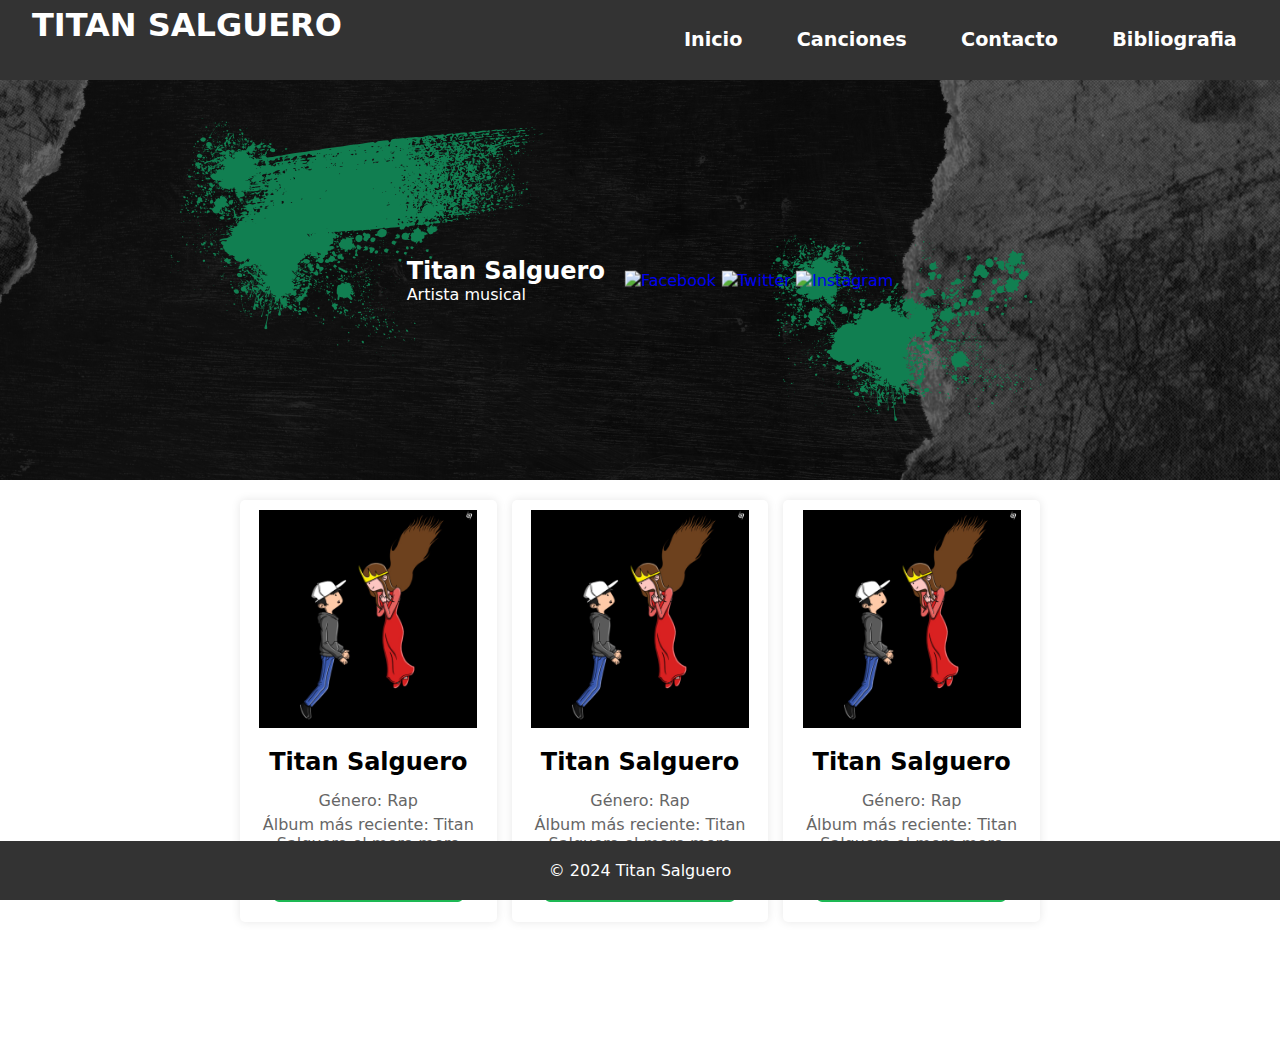
==== index.html @ 24843324 "Update index.html" ====
<!DOCTYPE html>
<html lang="en">

<head>
    <meta charset="UTF-8">
    <meta name="viewport" content="width=device-width, initial-scale=1.0">
    <title>Titan Salguero</title>
    <link rel="stylesheet" href="ca.css">
    <link rel="stylesheet" href="styles.css">
</head>

<body>

    <header class="header">
        <nav class="nanbar">
            <h1 class="logo">TITAN SALGUERO</h1>

            <label class="label_h" for="menu_h">
                <svg xmlns="http://www.w3.org/2000/svg" width="35" height="35" fill="currentColor" class="bi bi-list"
                    class="list_icon" viewBox="0 0 16 16">
                    <path fill-rule="evenodd"
                        d="M2.5 12a.5.5 0 0 1 .5-.5h10a.5.5 0 0 1 0 1H3a.5.5 0 0 1-.5-.5m0-4a.5.5 0 0 1 .5-.5h10a.5.5 0 0 1 0 1H3a.5.5 0 0 1-.5-.5m0-4a.5.5 0 0 1 .5-.5h10a.5.5 0 0 1 0 1H3a.5.5 0 0 1-.5-.5" />
                </svg>
            </label>

            <input class="menu_hi" type="checkbox" name="" id="menu_h">

            <ul class="ul_link">
                <li class="li_link">
                    <a href="index.html" class="link">Inicio</a>
                </li>

                <li class="li_link">
                    <a href="canciones.html" class="link">Canciones</a>
                </li>

                <li class="li_link">
                    <a href="conctacto.html" class="link">Contacto</a>

                </li>

                <li class="li_link">
                    <a href="/BIbliografia/bibliografia.html" class="link" class="link">Bibliografia</a>

                </li>


            </ul>

        </nav>
    </header>

    <div class="banner">
        <div class="overlay"></div>
        <div class="content">
            <div class="text">
                <h2>Titan Salguero</h2>
                <p> Artista musical </p>
            </div>
            <div class="artist-image">
                <!-- <img src="/imagenes/perfil.jpeg" alt="Imagen del artista">-->
            </div>

            <div class="social-icons">
                <a href="https://www.facebook.com/titansalguero?mibextid=ZbWKwL" class="social-icon"><img
                        src="/iconos/icons_facebook.png" alt="Facebook"></a>
                <a href="https://www.instagram.com/titansalguero/" class="social-icon"><img
                        src="/iconos/icons_instagra.png" alt="Twitter"></a>
                <a href="https://www.youtube.com/channel/UC2D58EfH7qLsdOOicUEoOFQ" class="social-icon"><img
                        src="/iconos/icons_youtube.png" alt="Instagram"></a>
            </div>

        </div>
    </div>



    <div class="albums-container">
        <div class="album">
            <div class="artist">
                <img src="imagenes/eres.jpeg" alt="Artista 1" class="artist-image">
                <div class="artist-info">
                    <h2>Titan Salguero</h2>
                    <p>Género: Rap</p>
                    <p>Álbum más reciente: Titan Salguero el mero mero</p>
                    <a href="canciones.html" class="button">Ver más</a>
                </div>
            </div>
        </div>

        <div class="album">
            <div class="artist">
                <img src="imagenes/eres.jpeg" alt="Artista 1" class="artist-image">
                <div class="artist-info">
                    <h2>Titan Salguero</h2>
                    <p>Género: Rap</p>
                    <p>Álbum más reciente: Titan Salguero el mero mero</p>
                    <a href="canciones.html" class="button">Ver más</a>
                </div>
            </div>
        </div>

        <div class="album">
            <div class="artist">
                <img src="imagenes/eres.jpeg" alt="Artista 1" class="artist-image">
                <div class="artist-info">
                    <h2>Titan Salguero</h2>
                    <p>Género: Rap</p>
                    <p>Álbum más reciente: Titan Salguero el mero mero</p>
                    <a href="canciones.html" class="button">Ver más</a>
                </div>
            </div>
        </div>

        <!--  Agrega más álbumes aquí si es necesario -->

    </div>

    <footer>
        <p>&copy; 2024 Titan Salguero</p>
    </footer>

</body>

</html>
---- ca.css ----
/* Estilos base para todos los dispositivos */
body {
    font-family: Arial, sans-serif;
    margin: 0;
    padding: 0;
    background-color: #f4f4f4;
}

.albums-container {
    display: flex;
    flex-wrap: wrap;
    justify-content: space-between;
    max-width: 800px;
    margin: 20px auto;
    margin-bottom: 100px;
}

.album {
    width: calc(50% - 10px);
    margin-bottom: 20px;
}

.artist {
    background-color: #fff;
    border-radius: 5px;
    box-shadow: 0 0 10px rgba(0, 0, 0, 0.1);
    overflow: hidden;
}

.artist-image {
    max-width: 85%;
    height: auto;
    display: block;
    margin: 10px auto 0;
}

.artist-info {
    padding: 10px;
    text-align: center;
}

.artist h2 {
    padding: 10px;
    text-align: center;
}

.artist p {
    margin-top: 5px;
    color: #666;
}

.button {
    display: block;
    width: 80%;
    margin: 10px auto;
    padding: 10px;
    background-color: #1DB954;
    color: white;
    text-decoration: none;
    border: none;
    border-radius: 5px;
}

.button:hover {
    background-color: #168f3f;
}

/* Estilos específicos para dispositivos móviles */
@media (max-width: 767px) {
    .album {
        width: 100%;
    }
}

/* Estilos específicos para tabletas */
@media (min-width: 768px) and (max-width: 1023px) {
    .album {
        width: calc(50% - 10px);
    }
}

/* Estilos específicos para computadoras */
@media (min-width: 1024px) {
    .album {
        width: calc(33.33% - 10px);
    }
}

/* Estilos para el banner */
.banner {
    position: relative;
    width: 100%;
    height: 400px;
    /* Altura del banner, ajusta según tu diseño */
    background-image: url('/imagenes/banner.png');
    /* Imagen de fondo del banner */
    background-size: cover;
    background-position: center;
}

.overlay {
    position: absolute;
    top: 0;
    left: 0;
    width: 100%;
    height: 100%;
    background-color: rgba(0, 0, 0, 0.5);
    /* Capa de superposición con transparencia */
}

.content {
    position: absolute;
    top: 50%;
    left: 50%;
    transform: translate(-50%, -50%);
    display: flex;
    align-items: center;
}

.text {
    color: #fff;
    padding: 20px;
    max-width: 50%;

    /* Ancho máximo del área de texto */
}

.artist-image {
    flex: 1;
    text-align: center;


}

.artist-image img {
    max-width: 50%;
    height: auto;
    border-radius: 50%;
    /* Para que la imagen del artista tenga bordes redondeados */
}
---- styles.css ----
:root {
    --color_primario: #333;
    --color_primario_suave: #8527c383;
    --color_blanco: #fff;
    --altura_header: 80px;
    --padding_left_rinht: 2rem;
    --ancho_maximo: 1200px;
}

* {
    margin: 0;
    padding: 0;
    box-sizing: border-box;
}

body {
    background-color: #fff;
    font-family: system-ui, -apple-system, BlinkMacSystemFont, 'Segoe UI', Roboto, Oxygen, Ubuntu, Cantarell, 'Open Sans', 'Helvetica Neue', sans-serif;
}

.header {
    height: var(--altura_header);
    background-color: var(--color_primario);
}

a {
    text-decoration: none;
}

ol,
ul {
    list-style: none;
}

.nanbar {
    height: 100%;
    display: flex;
    justify-content: space-between;
    align-items: center;
    flex-wrap: wrap;
    position: relative;
    padding: 0 var(--padding_left_rinht);
}

.menu_hi {
    display: none;
}

.menu_hi:checked+.ul_link {
    width: 100%;
}

.logo,
.label_h {
    color: var(--color_blanco);
    cursor: pointer;
}

.bi {}

.bi-list {}

.list_icon {}

.ul_link {
    width: 0;
    background-color: var(--color_primario);
    position: absolute;
    top: var(--altura_header);
    right: 0;
    overflow: hidden;
    height: calc(100vh - var(--altura_header));
    display: flex;
    flex-direction: column;
    justify-content: center;
    align-items: center;
    gap: 3rem;
    z-index: 1000;
    transition: all .3s;
}

.li_link {}

.link {
    font-size: 3.5em;
    color: var(--color_blanco);
    font-weight: bold;
}

@media(min-width: 768px) {
    .label_h {
        display: none;
    }

    .ul_link {
        position: static;
        width: auto;
        height: auto;
        flex-direction: row;
        gap: 2rem;
    }

    .link {
        font-size: 1.2rem;
        transition: all .3s;
        padding: .2rem .7rem;
    }

    .link:hover {
        background-color: #6b6565;
    }
}

.container {
    max-width: 800px;
    margin: 20px auto;
    padding: 20px;
    background-color: #fff;
    border-radius: 5px;
    box-shadow: 0 0 10px rgba(0, 0, 0, 0.1);
    margin-bottom: 100px;
}

h1 {
    text-align: center;
    margin-bottom: 30px;
    color: #333;
}

.song {
    margin-bottom: 20px;
    display: flex;
    align-items: center;
}

.song-image {
    width: 100px;
    margin-right: 20px;
}

.song-info {
    flex: 1;
}

.song h2 {
    margin-top: 0;
    margin-bottom: 5px;
    color: #333;
}

.song p {
    margin-top: 5px;
    color: #666;
}

.separator {
    margin-top: 20px;
    margin-bottom: 20px;
    border: none;
    border-top: 1px solid #ccc;
}

.spotify-link {
    display: block;
    width: 200px;
    margin: 0 auto;
    text-align: center;
    padding: 10px;
    background-color: #1DB954;
    color: white;
    text-decoration: none;
    border-radius: 5px;
}

.spotify-link:hover {
    background-color: #168f3f;
}

footer {
    background-color: #333;
    color: #fff;
    padding: 20px;
    text-align: center;
    position: fixed;
    width: 100%;
    bottom: 0;
}

@media screen and (max-width: 768px) {
    .container {
        margin-bottom: 100px;
        max-width: 90%;
        padding: 10px;
    }

    .song {
        flex-direction: column;
        text-align: center;
    }

    .song-image {
        margin-right: 0;
        margin-bottom: 10px;
    }

    .spotify-link {
        width: 100%;
    }
}
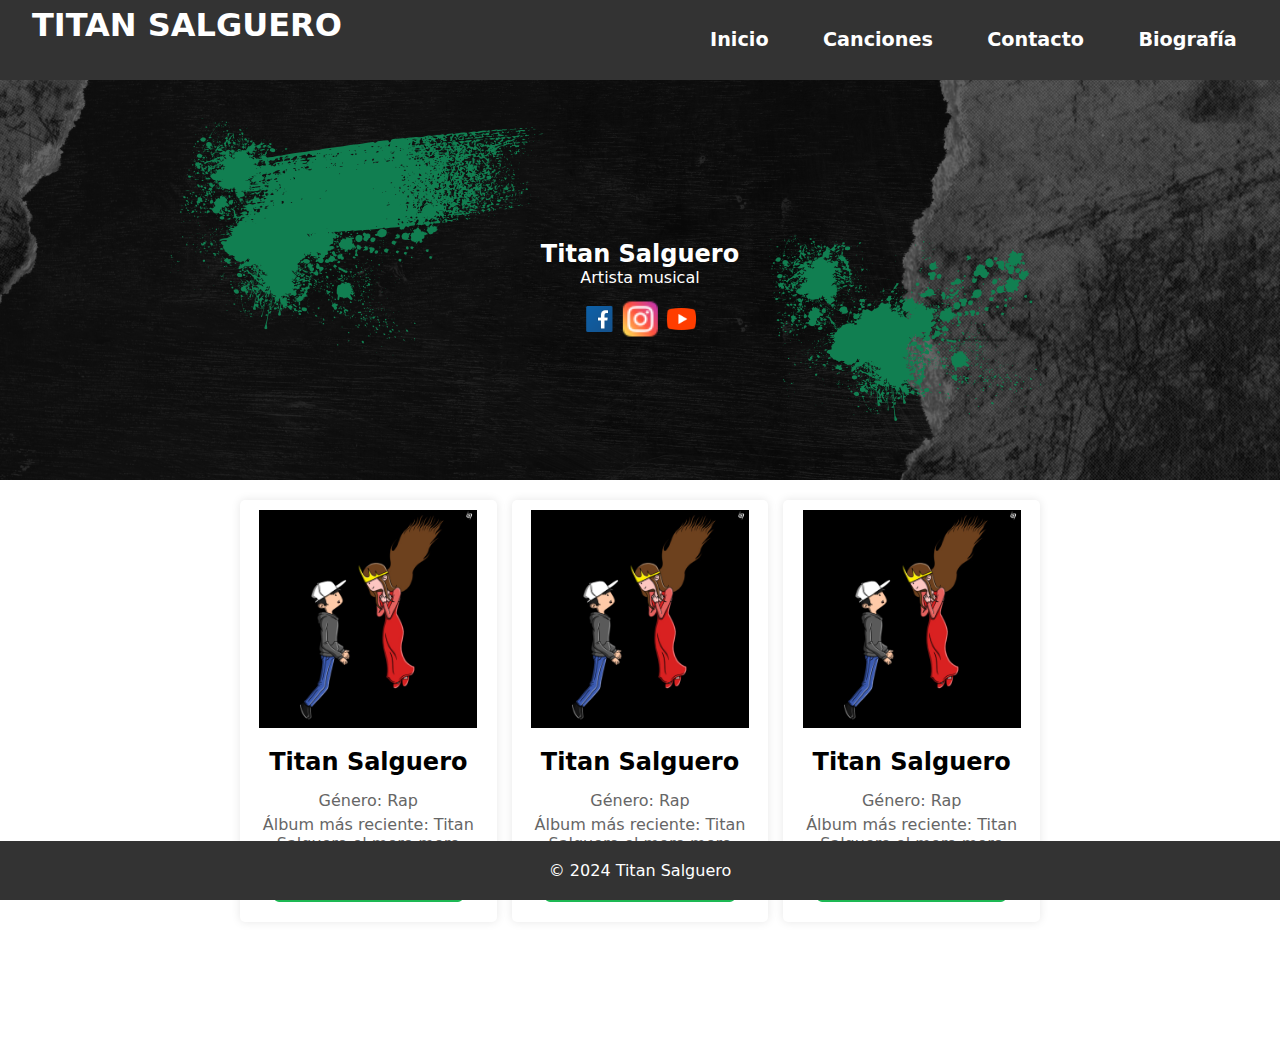
==== commit 637e8c29: "Update index.html" ====
--- a/index.html
+++ b/index.html
@@ -40,7 +40,7 @@
                 </li>
 
                 <li class="li_link">
-                    <a href="/BIbliografia/bibliografia.html" class="link" class="link">Bibliografia</a>
+                    <a href="/BIbliografia/bibliografia.html" class="link" class="link">Biografía</a>
 
                 </li>
 
--- a/ca.css
+++ b/ca.css
@@ -115,14 +115,21 @@
     transform: translate(-50%, -50%);
     display: flex;
     align-items: center;
+    display: flex;
+    flex-direction: column;
+    align-items: center;
+    text-align: center;
+
+
 }
 
 .text {
     color: #fff;
     padding: 20px;
-    max-width: 50%;
-
+    max-width: 100%;
     /* Ancho máximo del área de texto */
+    text-align: center;
+    /* Centrar horizontalmente */
 }
 
 .artist-image {
@@ -133,7 +140,7 @@
 }
 
 .artist-image img {
-    max-width: 50%;
+    max-width: 100%;
     height: auto;
     border-radius: 50%;
     /* Para que la imagen del artista tenga bordes redondeados */
--- a/styles.css
+++ b/styles.css
@@ -51,9 +51,11 @@
 }
 
 .logo,
+
 .label_h {
     color: var(--color_blanco);
     cursor: pointer;
+
 }
 
 .bi {}
@@ -69,20 +71,57 @@
     top: var(--altura_header);
     right: 0;
     overflow: hidden;
-    height: calc(100vh - var(--altura_header));
+    height: calc(150vh - var(--altura_header));
     display: flex;
     flex-direction: column;
     justify-content: center;
     align-items: center;
     gap: 3rem;
     z-index: 1000;
-    transition: all .3s;
-}
+    transition: all .2s;
+}
+
+.logo-container {
+    display: flex;
+    align-items: center;
+}
+
+
+/*iconos de las redes sociales*/
+
+.logo {
+    margin-right: 35px;
+    /* Ajusta el margen entre el logotipo y los iconos */
+}
+
+.social-icons {
+    display: flex;
+    justify-content: center;
+    /* Alinear horizontalmente */
+    margin-top: -15px;
+    /* Espacio entre el texto y los iconos */
+
+}
+
+.social-icon img {
+    width: 35px;
+    /* Establecer el ancho deseado */
+    height: 35px;
+    /* Establecer la altura deseada */
+    margin-right: 15px;
+    /* Ajusta el margen derecho según sea necesario */
+    margin-bottom: 10px;
+    /* Espacio entre los iconos */
+    margin: 0 3px;
+    /* Espacio entre los iconos */
+}
+
 
 .li_link {}
 
 .link {
-    font-size: 3.5em;
+    font-size: 2.5em;
+    /*tmaño del texto menu*/
     color: var(--color_blanco);
     font-weight: bold;
 }
@@ -110,6 +149,8 @@
         background-color: #6b6565;
     }
 }
+
+
 
 .container {
     max-width: 800px;
@@ -206,4 +247,4 @@
     .spotify-link {
         width: 100%;
     }
-}+}
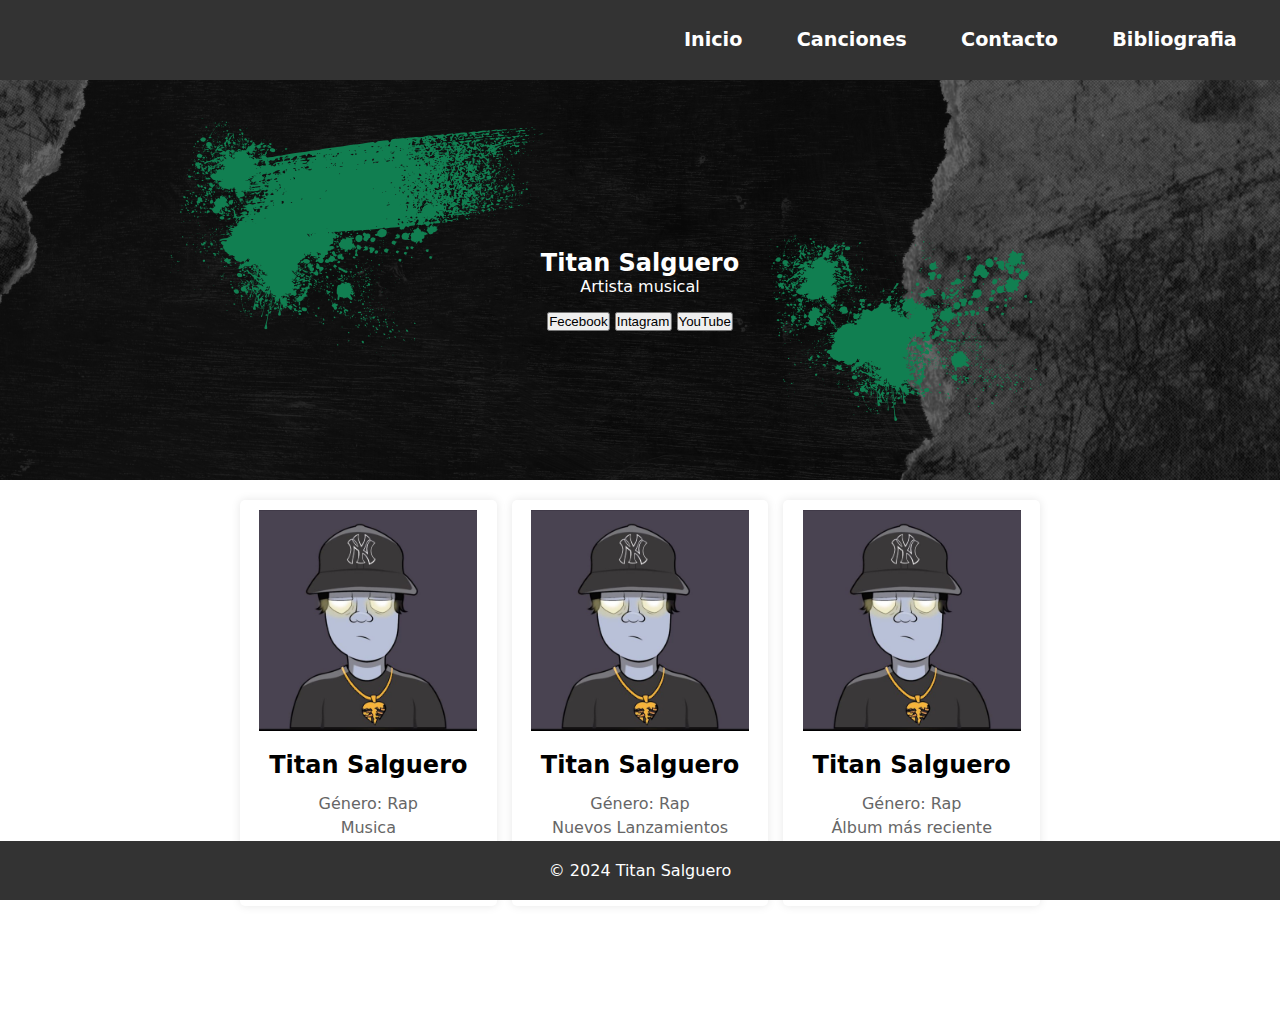
==== commit 1a0f79b8: "Update index.html" ====
--- a/index.html
+++ b/index.html
@@ -4,6 +4,10 @@
 <head>
     <meta charset="UTF-8">
     <meta name="viewport" content="width=device-width, initial-scale=1.0">
+    <!--libreria para los iconos de las redes sociales -->
+    <link rel="stylesheet" href="https://cdnjs.cloudflare.com/ajax/libs/font-awesome/6.5.1/css/all.min.css"
+        integrity="sha512-DTOQO9RWCH3ppGqcWaEA1BIZOC6xxalwEsw9c2QQeAIftl+Vegovlnee1c9QX4TctnWMn13TZye+giMm8e2LwA=="
+        crossorigin="anonymous" referrerpolicy="no-referrer" />
     <title>Titan Salguero</title>
     <link rel="stylesheet" href="ca.css">
     <link rel="stylesheet" href="styles.css">
@@ -13,7 +17,7 @@
 
     <header class="header">
         <nav class="nanbar">
-            <h1 class="logo">TITAN SALGUERO</h1>
+            <h1 class="logo"></h1>
 
             <label class="label_h" for="menu_h">
                 <svg xmlns="http://www.w3.org/2000/svg" width="35" height="35" fill="currentColor" class="bi bi-list"
@@ -40,7 +44,7 @@
                 </li>
 
                 <li class="li_link">
-                    <a href="/BIbliografia/bibliografia.html" class="link" class="link">Biografía</a>
+                    <a href="/BIbliografia/bibliografia.html" class="link" class="link">Bibliografia</a>
 
                 </li>
 
@@ -60,29 +64,41 @@
             <div class="artist-image">
                 <!-- <img src="/imagenes/perfil.jpeg" alt="Imagen del artista">-->
             </div>
+            <div class="social-icons">
+                <div= class="row">
+                    <a href="https://www.facebook.com/titansalguero?mibextid=ZbWKwL" target="_blank">
+                        <button class="fecebook">
+                            <span><i class="fa-brands fa-facebook-f"></i></span>
+                            Fecebook</button>
+                    </a>
 
-            <div class="social-icons">
-                <a href="https://www.facebook.com/titansalguero?mibextid=ZbWKwL" class="social-icon"><img
-                        src="/iconos/icons_facebook.png" alt="Facebook"></a>
-                <a href="https://www.instagram.com/titansalguero/" class="social-icon"><img
-                        src="/iconos/icons_instagra.png" alt="Twitter"></a>
-                <a href="https://www.youtube.com/channel/UC2D58EfH7qLsdOOicUEoOFQ" class="social-icon"><img
-                        src="/iconos/icons_youtube.png" alt="Instagram"></a>
+                    <a href="https://www.instagram.com/titansalguero/" target="_blank">
+                        <button class="instagram">
+                            <span><i class="fa-brands fa-square-instagram"></i></span>
+                            Intagram</button>
+                    </a>
+
+                    <a href="https://www.youtube.com/@titansalguero?sub_confirmation=1" target="_blank">
+                        <button class="yotube">
+                            <span><i class="fa-brands fa-youtube"></i></span>
+                            YouTube
+                        </button>
+                    </a>
+
             </div>
 
         </div>
     </div>
-
-
+    </div>
 
     <div class="albums-container">
         <div class="album">
             <div class="artist">
-                <img src="imagenes/eres.jpeg" alt="Artista 1" class="artist-image">
+                <img src="imagenes/perfil.jpeg" alt="Artista 1" class="artist-image">
                 <div class="artist-info">
                     <h2>Titan Salguero</h2>
                     <p>Género: Rap</p>
-                    <p>Álbum más reciente: Titan Salguero el mero mero</p>
+                    <p>Musica</p>
                     <a href="canciones.html" class="button">Ver más</a>
                 </div>
             </div>
@@ -90,11 +106,11 @@
 
         <div class="album">
             <div class="artist">
-                <img src="imagenes/eres.jpeg" alt="Artista 1" class="artist-image">
+                <img src="imagenes/perfil.jpeg" alt="Artista 1" class="artist-image">
                 <div class="artist-info">
                     <h2>Titan Salguero</h2>
                     <p>Género: Rap</p>
-                    <p>Álbum más reciente: Titan Salguero el mero mero</p>
+                    <p>Nuevos Lanzamientos</p>
                     <a href="canciones.html" class="button">Ver más</a>
                 </div>
             </div>
@@ -102,11 +118,11 @@
 
         <div class="album">
             <div class="artist">
-                <img src="imagenes/eres.jpeg" alt="Artista 1" class="artist-image">
+                <img src="imagenes/perfil.jpeg" alt="Artista 1" class="artist-image">
                 <div class="artist-info">
                     <h2>Titan Salguero</h2>
                     <p>Género: Rap</p>
-                    <p>Álbum más reciente: Titan Salguero el mero mero</p>
+                    <p>Álbum más reciente</p>
                     <a href="canciones.html" class="button">Ver más</a>
                 </div>
             </div>
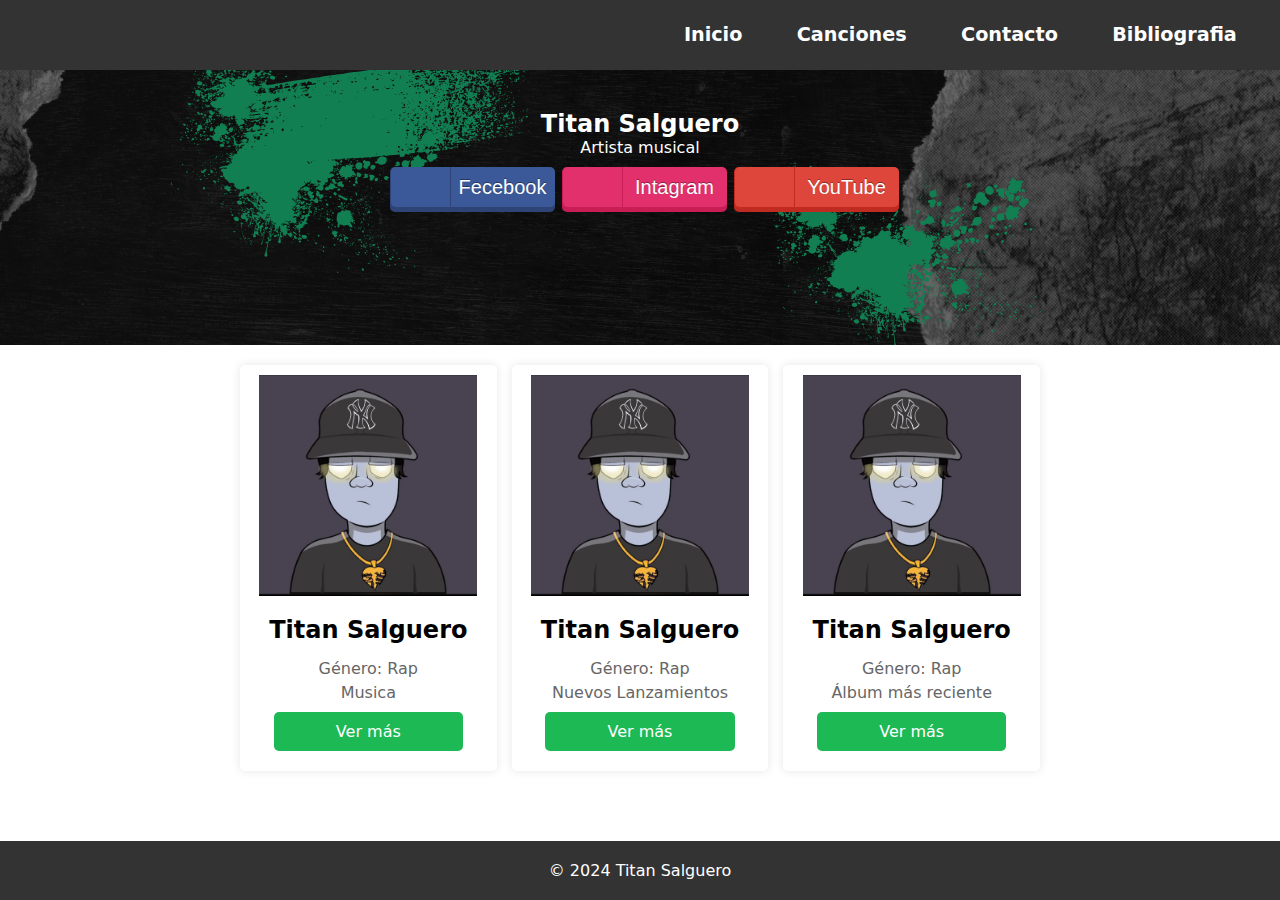
==== commit a08a5680: "Update index.html" ====
--- a/index.html
+++ b/index.html
@@ -8,6 +8,7 @@
     <link rel="stylesheet" href="https://cdnjs.cloudflare.com/ajax/libs/font-awesome/6.5.1/css/all.min.css"
         integrity="sha512-DTOQO9RWCH3ppGqcWaEA1BIZOC6xxalwEsw9c2QQeAIftl+Vegovlnee1c9QX4TctnWMn13TZye+giMm8e2LwA=="
         crossorigin="anonymous" referrerpolicy="no-referrer" />
+      <link rel="icon" href="imagenes/logo-tssss.png" type="image/png">
     <title>Titan Salguero</title>
     <link rel="stylesheet" href="ca.css">
     <link rel="stylesheet" href="styles.css">
--- a/ca.css
+++ b/ca.css
@@ -90,7 +90,7 @@
 .banner {
     position: relative;
     width: 100%;
-    height: 400px;
+    height: 275px;
     /* Altura del banner, ajusta según tu diseño */
     background-image: url('/imagenes/banner.png');
     /* Imagen de fondo del banner */
@@ -109,28 +109,32 @@
 }
 
 .content {
-    position: absolute;
-    top: 50%;
-    left: 50%;
-    transform: translate(-50%, -50%);
     display: flex;
+    justify-content: center;
+    /* Centra horizontalmente el contenido */
     align-items: center;
-    display: flex;
+    /* Centra verticalmente el contenido */
     flex-direction: column;
-    align-items: center;
+    /* Alinea el contenido en columna */
     text-align: center;
-
+    /* Alinea el texto al centro */
+    z-index: 1;
+    /* Asegura que el contenido esté sobre el overlay */
+    position: relative;
+    margin-top: var(--altura_header);
+    /* Ajustar el margen superior para mostrar el contenido debajo del menú */
 
 }
 
 .text {
     color: #fff;
-    padding: 20px;
+    padding: 0;
+    margin-bottom: 20px;
     max-width: 100%;
-    /* Ancho máximo del área de texto */
-    text-align: center;
-    /* Centrar horizontalmente */
+    margin: 40px auto auto;
+    /* Ajusta el valor de margin-top según tu preferencia */
 }
+
 
 .artist-image {
     flex: 1;
--- a/styles.css
+++ b/styles.css
@@ -2,7 +2,7 @@
     --color_primario: #333;
     --color_primario_suave: #8527c383;
     --color_blanco: #fff;
-    --altura_header: 80px;
+    --altura_header: 70px;
     --padding_left_rinht: 2rem;
     --ancho_maximo: 1200px;
 }
@@ -16,11 +16,23 @@
 body {
     background-color: #fff;
     font-family: system-ui, -apple-system, BlinkMacSystemFont, 'Segoe UI', Roboto, Oxygen, Ubuntu, Cantarell, 'Open Sans', 'Helvetica Neue', sans-serif;
+    overflow-x: hidden;
+    /* Evitar desplazamiento horizontal */
+    margin-top: 0;
+    /* Restaurar el margen superior predeterminado */
 }
 
 .header {
     height: var(--altura_header);
     background-color: var(--color_primario);
+    position: fixed;
+    /* Mantener el encabezado fijo en la parte superior */
+    top: 0;
+    z-index: 1000;
+    /* Asegurar que esté por encima de otros elementos */
+    width: 100%;
+    /* Ancho completo */
+
 }
 
 a {
@@ -47,10 +59,15 @@
 }
 
 .menu_hi:checked+.ul_link {
-    width: 100%;
+    margin-top: -30px;
+    width: 100vw;
+    height: 100vh;
+    padding-top: 95px;
+    /* Ajusta el espacio entre el borde superior y el contenido del menú */
 }
 
 .logo,
+
 
 .label_h {
     color: var(--color_blanco);
@@ -71,50 +88,121 @@
     top: var(--altura_header);
     right: 0;
     overflow: hidden;
-    height: calc(150vh - var(--altura_header));
+    height: calc(100vh - var(--altura_header));
     display: flex;
     flex-direction: column;
+    align-items: center;
+    gap: 3rem;
+    /* z-index: 10000;*/
+    transition: all .2s;
+}
+
+.logo-container {
+    display: flex;
+    align-items: center;
+}
+
+
+/*iconos de las redes sociales*/
+.social-icons {
+    display: flex;
     justify-content: center;
     align-items: center;
-    gap: 3rem;
-    z-index: 1000;
-    transition: all .2s;
-}
-
-.logo-container {
-    display: flex;
-    align-items: center;
-}
-
-
-/*iconos de las redes sociales*/
-
-.logo {
-    margin-right: 35px;
-    /* Ajusta el margen entre el logotipo y los iconos */
-}
-
-.social-icons {
-    display: flex;
+    flex-wrap: wrap;
+}
+
+.social-icons .row {
+    display: flex;
+    flex-direction: row;
+    /* Cambiado a fila */
     justify-content: center;
-    /* Alinear horizontalmente */
-    margin-top: -15px;
-    /* Espacio entre el texto y los iconos */
-
-}
-
-.social-icon img {
-    width: 35px;
-    /* Establecer el ancho deseado */
-    height: 35px;
-    /* Establecer la altura deseada */
-    margin-right: 15px;
-    /* Ajusta el margen derecho según sea necesario */
-    margin-bottom: 10px;
-    /* Espacio entre los iconos */
-    margin: 0 3px;
-    /* Espacio entre los iconos */
-}
+    /* Centrar horizontalmente */
+    margin-left: 135px;
+    /* Desplazamiento hacia la izquierda */
+}
+
+.social-icons .row button {
+    position: relative;
+    display: inline-block;
+    height: 40px;
+    width: 105px;
+    max-width: calc(100% - 10px);
+    /* Ancho máximo para evitar que se desborden */
+    text-align: center;
+    margin: 5px;
+    margin: 0px 67px 0px 0;
+    color: #fff;
+    font-size: 20px;
+    font-weight: 500;
+    text-shadow: 0px -1px 0px rgba(0, 0, 0, 0.4);
+    cursor: pointer;
+    border: none;
+    outline: none;
+    border-radius: 0 5px 5px 0;
+    transition: all 0s ease-out;
+}
+
+.row button:active {
+    top: 3px;
+}
+
+.row button.fecebook,
+.row button.fecebook span {
+    background: #3b5999;
+    border-left: 1px solid #2e4476;
+    box-shadow: 0px 5px 0px #2e4476;
+}
+
+.row button.fecebook:active {
+    box-shadow: 0px 2px 0px #2e4476;
+
+}
+
+.row button.instagram,
+.row button.instagram span {
+    background: #e1306c;
+    border-left: 1px solid #c91d56;
+    box-shadow: 0px 5px 0px #c91d56;
+}
+
+.row button.instagram:active {
+    box-shadow: 0px 2px 0px #c91d56;
+
+}
+
+.row button.yotube,
+.row button.yotube span {
+    background: #de463b;
+    border-left: 1px solid #c02b21;
+    box-shadow: 0px 5px 0px #c02b21;
+}
+
+.row button.yotube:active {
+    box-shadow: 0px 2px 0px #c02b21;
+
+}
+
+.row button span {
+    position: absolute;
+    height: 40px;
+    width: 60px;
+    top: 0;
+    left: -61px;
+    line-height: 40px;
+    font-size: 22px;
+    display: block;
+    font-weight: normal;
+    border-radius: 5px 0 0 5px;
+
+
+}
+
+.row button:active span {
+    top: -3px;
+
+}
+
+/*termina la configuracion de las redes sociales */
 
 
 .li_link {}
@@ -149,8 +237,6 @@
         background-color: #6b6565;
     }
 }
-
-
 
 .container {
     max-width: 800px;
@@ -160,6 +246,7 @@
     border-radius: 5px;
     box-shadow: 0 0 10px rgba(0, 0, 0, 0.1);
     margin-bottom: 100px;
+    margin-top: 100px;
 }
 
 h1 {
@@ -177,10 +264,14 @@
 .song-image {
     width: 100px;
     margin-right: 20px;
+    border-radius: 5px;
+    /* Borde redondeado */
 }
 
 .song-info {
     flex: 1;
+    font-size: 1.2rem;
+    /* Tamaño de fuente */
 }
 
 .song h2 {
@@ -192,7 +283,9 @@
 .song p {
     margin-top: 5px;
     color: #666;
-}
+
+}
+
 
 .separator {
     margin-top: 20px;
@@ -201,16 +294,21 @@
     border-top: 1px solid #ccc;
 }
 
+audio {
+    margin-top: 10px;
+    /* Espacio entre la información de la canción y el reproductor de audio */
+}
+
 .spotify-link {
     display: block;
     width: 200px;
     margin: 0 auto;
     text-align: center;
-    padding: 10px;
+    padding: 12px;
     background-color: #1DB954;
     color: white;
     text-decoration: none;
-    border-radius: 5px;
+    border-radius: 80px;
 }
 
 .spotify-link:hover {
@@ -239,12 +337,41 @@
         text-align: center;
     }
 
+    .song-info {
+        margin-bottom: 10px;
+        /* Espacio adicional entre elementos dentro de cada canción */
+    }
+
     .song-image {
         margin-right: 0;
         margin-bottom: 10px;
     }
 
     .spotify-link {
+        width: 88%;
+    }
+}
+
+@media screen and (max-width: 768px) {
+    .social-icons {
+        margin-bottom: 50px;
+        max-width: 100%;
+        padding: 10px;
+    }
+
+    .social-icons .row {
+        display: flex;
+        /* Añadido para activar flexbox */
+        flex-direction: column;
+        align-items: center;
+        /* Centrar verticalmente */
+        justify-content: center;
+        /* Centrar horizontalmente */
+        margin-bottom: 10px;
         width: 100%;
     }
-}
+
+    .social-icons .row button {
+        margin-bottom: 10px;
+    }
+}
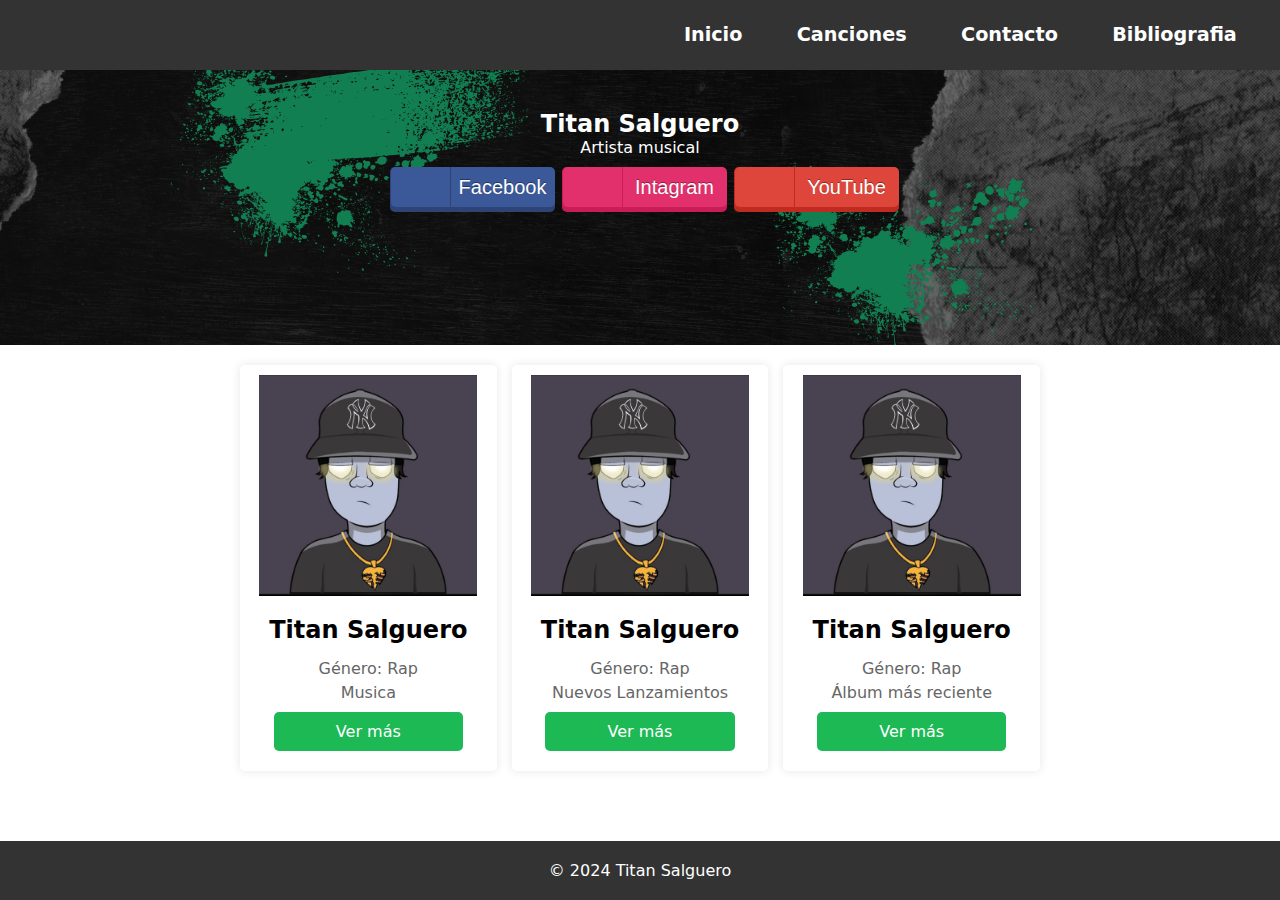
==== commit a9345cc0: "Update index.html" ====
--- a/index.html
+++ b/index.html
@@ -8,7 +8,7 @@
     <link rel="stylesheet" href="https://cdnjs.cloudflare.com/ajax/libs/font-awesome/6.5.1/css/all.min.css"
         integrity="sha512-DTOQO9RWCH3ppGqcWaEA1BIZOC6xxalwEsw9c2QQeAIftl+Vegovlnee1c9QX4TctnWMn13TZye+giMm8e2LwA=="
         crossorigin="anonymous" referrerpolicy="no-referrer" />
-      <link rel="icon" href="imagenes/logo-tssss.png" type="image/png">
+      <link rel="icon" href="imagenes/logo-tssss.ico">
     <title>Titan Salguero</title>
     <link rel="stylesheet" href="ca.css">
     <link rel="stylesheet" href="styles.css">
@@ -70,7 +70,7 @@
                     <a href="https://www.facebook.com/titansalguero?mibextid=ZbWKwL" target="_blank">
                         <button class="fecebook">
                             <span><i class="fa-brands fa-facebook-f"></i></span>
-                            Fecebook</button>
+                            Facebook</button>
                     </a>
 
                     <a href="https://www.instagram.com/titansalguero/" target="_blank">
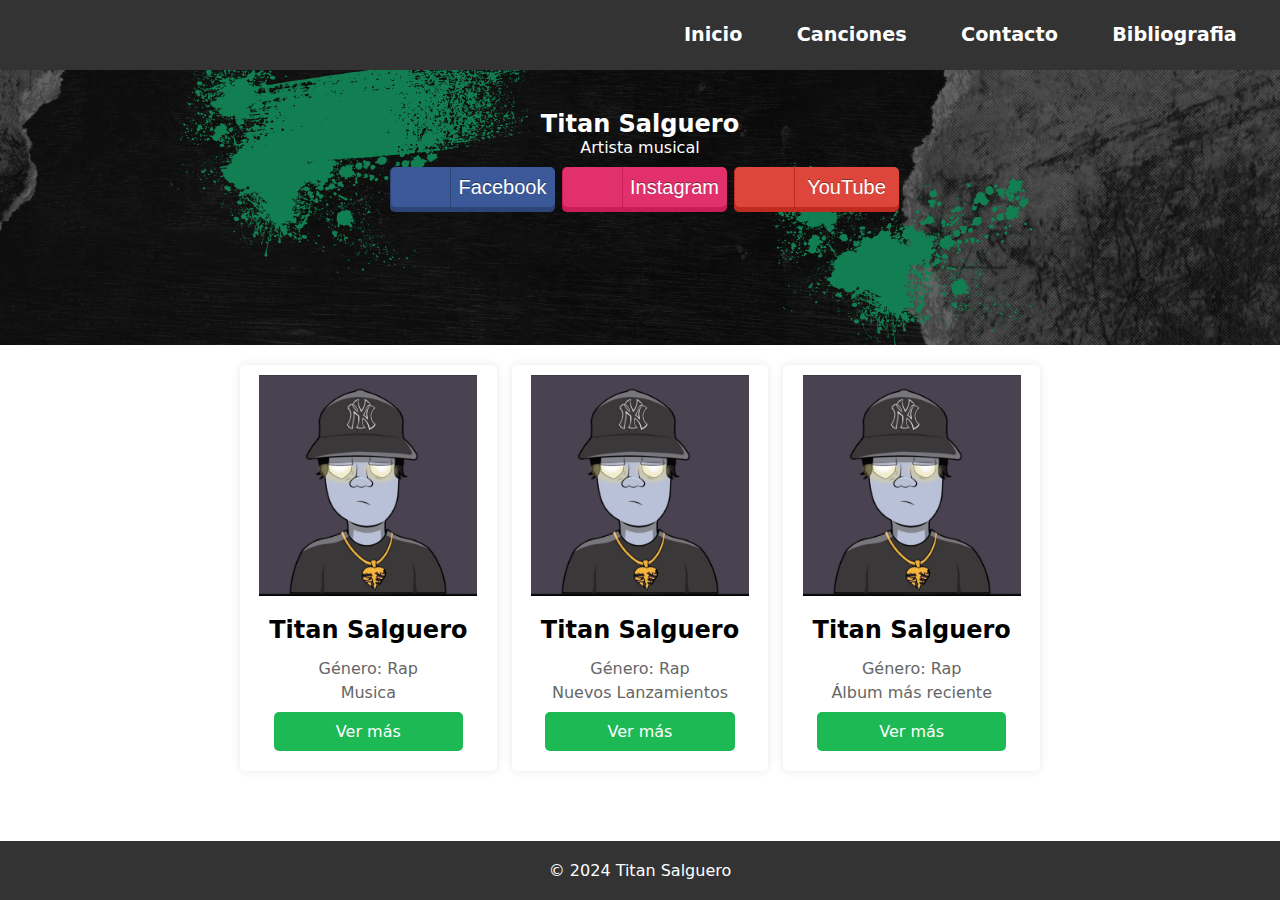
==== commit 70c14276: "Update index.html" ====
--- a/index.html
+++ b/index.html
@@ -76,7 +76,7 @@
                     <a href="https://www.instagram.com/titansalguero/" target="_blank">
                         <button class="instagram">
                             <span><i class="fa-brands fa-square-instagram"></i></span>
-                            Intagram</button>
+                            Instagram</button>
                     </a>
 
                     <a href="https://www.youtube.com/@titansalguero?sub_confirmation=1" target="_blank">
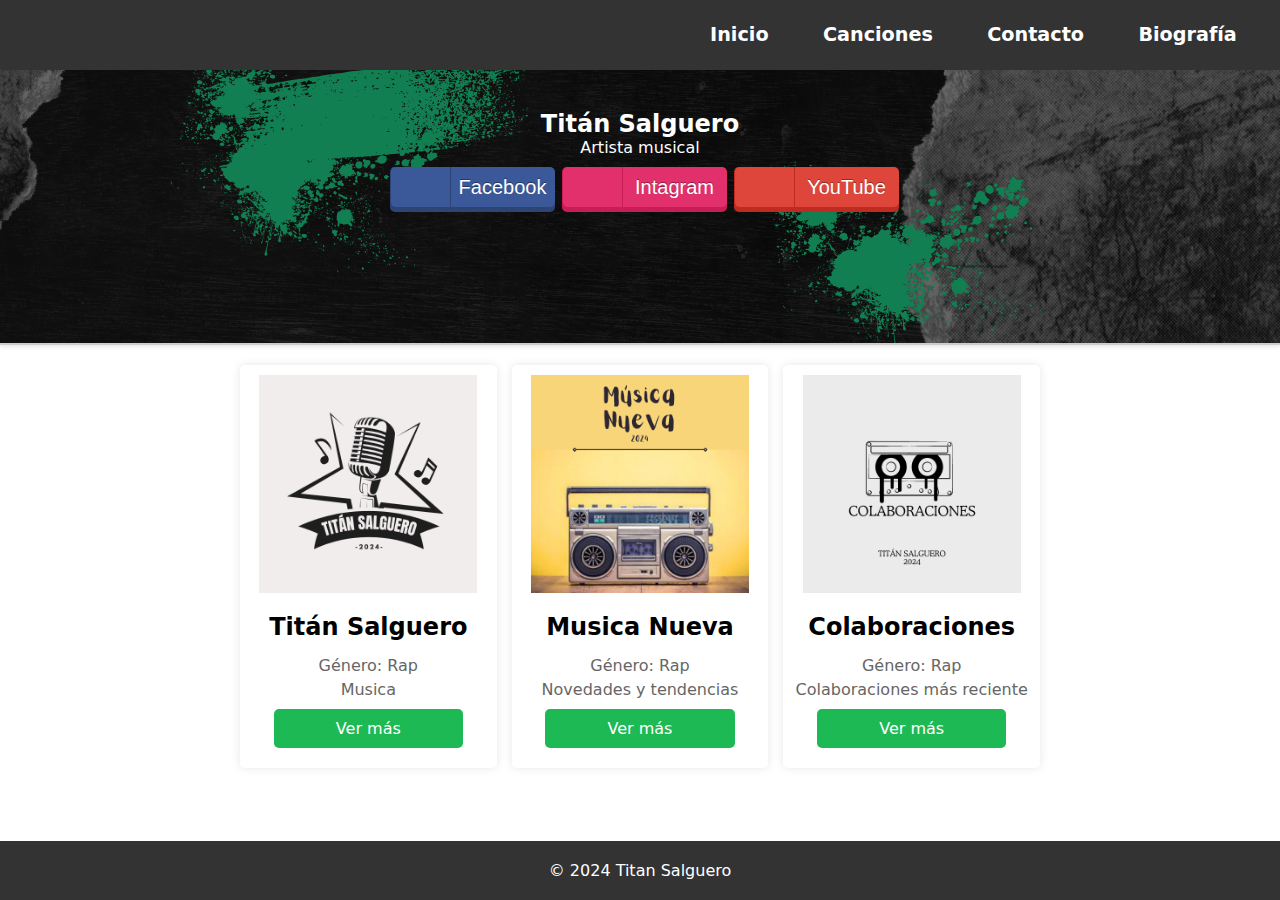
==== commit e15a56d8: "Update index.html" ====
--- a/index.html
+++ b/index.html
@@ -8,8 +8,8 @@
     <link rel="stylesheet" href="https://cdnjs.cloudflare.com/ajax/libs/font-awesome/6.5.1/css/all.min.css"
         integrity="sha512-DTOQO9RWCH3ppGqcWaEA1BIZOC6xxalwEsw9c2QQeAIftl+Vegovlnee1c9QX4TctnWMn13TZye+giMm8e2LwA=="
         crossorigin="anonymous" referrerpolicy="no-referrer" />
-      <link rel="icon" href="imagenes/logo-tssss.ico">
-    <title>Titan Salguero</title>
+    <link rel="icon" href="imagenes/perfil.jpeg">
+    <title>Titán Salguero</title>
     <link rel="stylesheet" href="ca.css">
     <link rel="stylesheet" href="styles.css">
 </head>
@@ -45,7 +45,7 @@
                 </li>
 
                 <li class="li_link">
-                    <a href="/BIbliografia/bibliografia.html" class="link" class="link">Bibliografia</a>
+                    <a href="/BIbliografia/bibliografia.html" class="link" class="link">Biografía</a>
 
                 </li>
 
@@ -59,7 +59,7 @@
         <div class="overlay"></div>
         <div class="content">
             <div class="text">
-                <h2>Titan Salguero</h2>
+                <h2>Titán Salguero</h2>
                 <p> Artista musical </p>
             </div>
             <div class="artist-image">
@@ -76,7 +76,7 @@
                     <a href="https://www.instagram.com/titansalguero/" target="_blank">
                         <button class="instagram">
                             <span><i class="fa-brands fa-square-instagram"></i></span>
-                            Instagram</button>
+                            Intagram</button>
                     </a>
 
                     <a href="https://www.youtube.com/@titansalguero?sub_confirmation=1" target="_blank">
@@ -95,9 +95,9 @@
     <div class="albums-container">
         <div class="album">
             <div class="artist">
-                <img src="imagenes/perfil.jpeg" alt="Artista 1" class="artist-image">
+                <img src="imagenes/musica.png" alt="Artista 1" class="artist-image">
                 <div class="artist-info">
-                    <h2>Titan Salguero</h2>
+                    <h2>Titán Salguero</h2>
                     <p>Género: Rap</p>
                     <p>Musica</p>
                     <a href="canciones.html" class="button">Ver más</a>
@@ -107,24 +107,24 @@
 
         <div class="album">
             <div class="artist">
-                <img src="imagenes/perfil.jpeg" alt="Artista 1" class="artist-image">
+                <img src="imagenes/musca_nueva.png" alt="Artista 1" class="artist-image">
                 <div class="artist-info">
-                    <h2>Titan Salguero</h2>
+                    <h2>Musica Nueva</h2>
                     <p>Género: Rap</p>
-                    <p>Nuevos Lanzamientos</p>
-                    <a href="canciones.html" class="button">Ver más</a>
+                    <p>Novedades y tendencias</p>
+                    <a href="/nuevos/Nuevos_lan.html" class="button">Ver más</a>
                 </div>
             </div>
         </div>
 
         <div class="album">
             <div class="artist">
-                <img src="imagenes/perfil.jpeg" alt="Artista 1" class="artist-image">
+                <img src="imagenes/colaboraciones.png" alt="Artista 1" class="artist-image">
                 <div class="artist-info">
-                    <h2>Titan Salguero</h2>
+                    <h2>Colaboraciones</h2>
                     <p>Género: Rap</p>
-                    <p>Álbum más reciente</p>
-                    <a href="canciones.html" class="button">Ver más</a>
+                    <p>Colaboraciones más reciente</p>
+                    <a href="/blogger/blog.html" class="button">Ver más</a>
                 </div>
             </div>
         </div>
--- a/ca.css
+++ b/ca.css
@@ -1,11 +1,3 @@
-/* Estilos base para todos los dispositivos */
-body {
-    font-family: Arial, sans-serif;
-    margin: 0;
-    padding: 0;
-    background-color: #f4f4f4;
-}
-
 .albums-container {
     display: flex;
     flex-wrap: wrap;
@@ -13,6 +5,7 @@
     max-width: 800px;
     margin: 20px auto;
     margin-bottom: 100px;
+
 }
 
 .album {
@@ -93,9 +86,13 @@
     height: 275px;
     /* Altura del banner, ajusta según tu diseño */
     background-image: url('/imagenes/banner.png');
-    /* Imagen de fondo del banner */
+    /* Ruta de la nueva imagen de fondo */
     background-size: cover;
     background-position: center;
+    border-bottom: 2px solid #ccc;
+    /* Añade un borde inferior */
+    box-shadow: 0 2px 4px rgba(0, 0, 0, 0.1);
+    /* Añade una sombra */
 }
 
 .overlay {
@@ -149,3 +146,10 @@
     border-radius: 50%;
     /* Para que la imagen del artista tenga bordes redondeados */
 }
+
+.album:hover {
+    transform: translateY(-5px);
+    /* Mueve el elemento hacia arriba cuando pasas el mouse sobre él */
+    transition: transform 0.3s ease;
+    /* Transición suave del movimiento */
+}
--- a/styles.css
+++ b/styles.css
@@ -59,7 +59,7 @@
 }
 
 .menu_hi:checked+.ul_link {
-    margin-top: -30px;
+    margin-top: -15px;
     width: 100vw;
     height: 100vh;
     padding-top: 95px;
